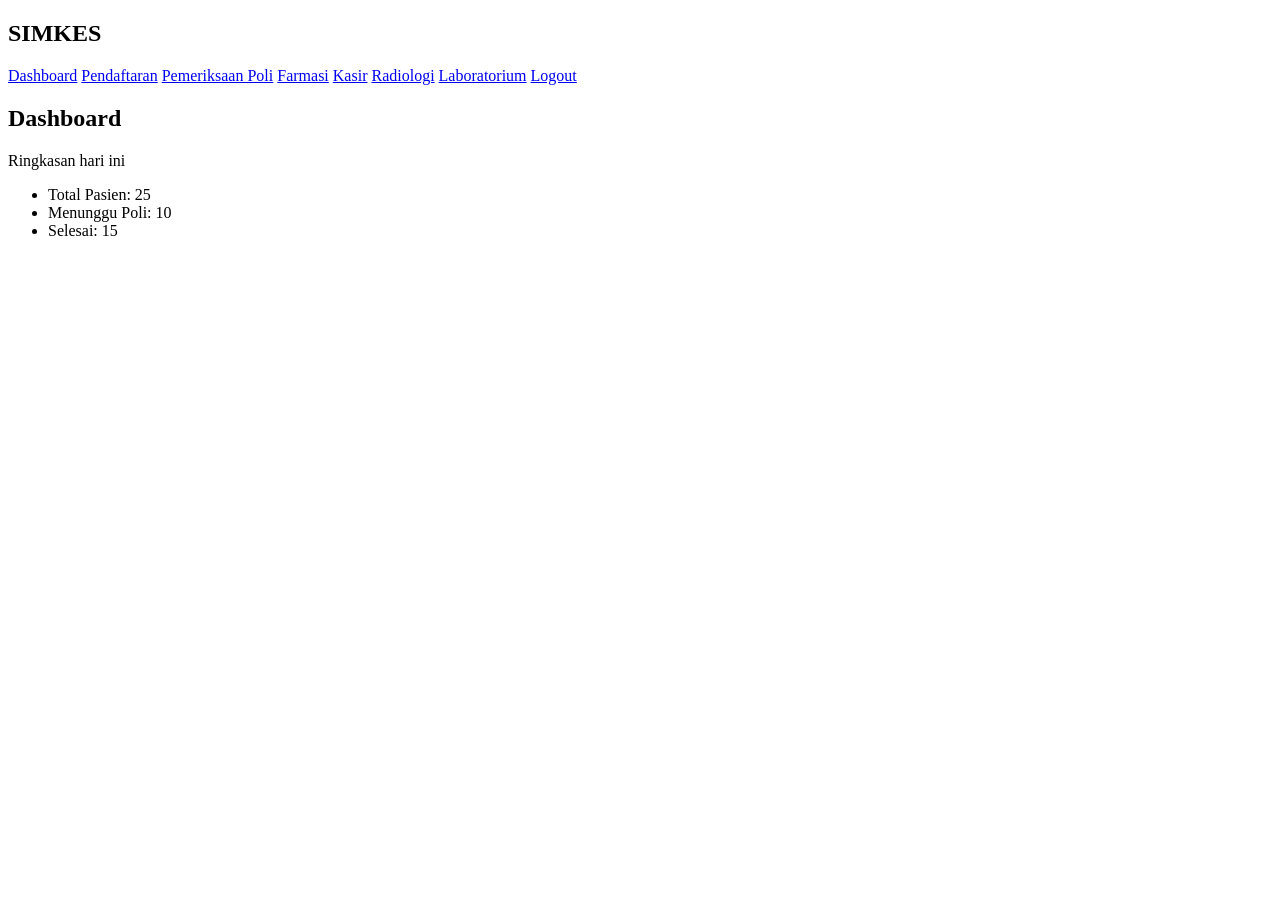
==== index.html @ f176f099 "Menambahkan menu radiologi dan laboratorium" ====
<!DOCTYPE html>
<html lang="id">

<head>
    <meta charset="UTF-8">
    <meta name="viewport" content="width=device-width, initial-scale=1.0">
    <title>SIMKES</title>
    <link rel="stylesheet" href="index.css" />
</head>

<body>
<div class="sidebar">
    <h2>SIMKES</h2>
    <a href="index.html">Dashboard</a>
    <a href="pendaftaran.html">Pendaftaran</a>
    <a href="poli.html">Pemeriksaan Poli</a>
    <a href="farmasi.html">Farmasi</a>
    <a href="kasir.html">Kasir</a>
    <a href="radiologi.html">Radiologi</a>
    <a href="laboratorium.html">Laboratorium</a>
    <a href="login.html">Logout</a>
</div>
    <div class="main">

        <div class="card">
            <h2>Dashboard</h2>
            <p>Ringkasan hari ini</p>
            <ul>
                <li>Total Pasien: 25</li>
                <li>Menunggu Poli: 10</li>
                <li>Selesai: 15</li>
            </ul>
        </div>

    </div>
</body>

</html>
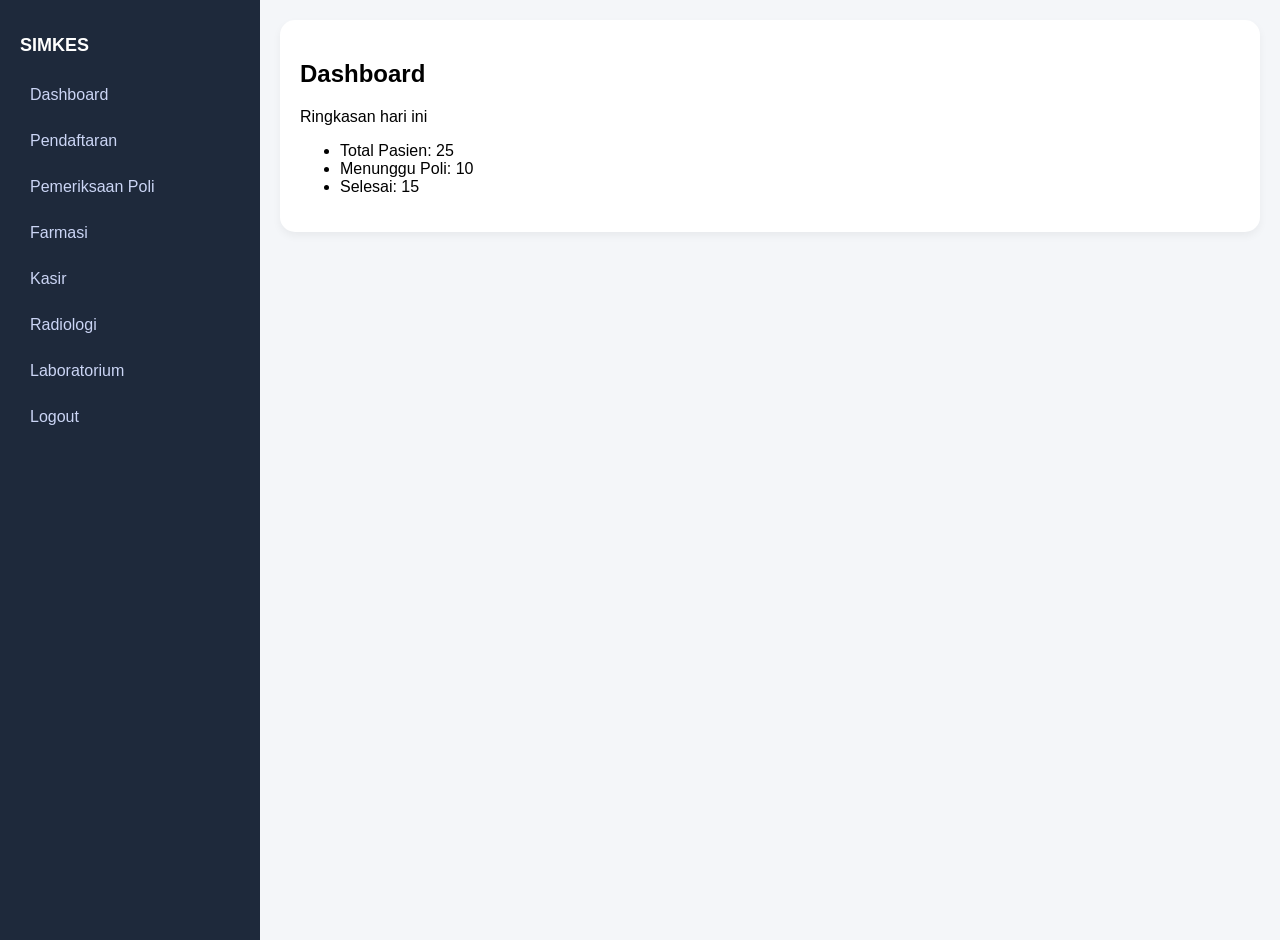
==== commit 26a4919f: "menambahkan fitur javascript pada halaman pendaftaran" ====
--- a/index.html
+++ b/index.html
@@ -26,10 +26,12 @@
             <h2>Dashboard</h2>
             <p>Ringkasan hari ini</p>
             <ul>
-                <li>Total Pasien: 25</li>
-                <li>Menunggu Poli: 10</li>
-                <li>Selesai: 15</li>
-            </ul>
+    <li id="totalPasien"></li>
+    <li id="menungguPoli"></li>
+    <li id="selesai"></li>
+</ul>
+
+<script src="script.js"></script>
         </div>
 
     </div>
--- a/index.css
+++ b/index.css
@@ -0,0 +1,110 @@
+body {
+    margin: 0;
+    font-family: Arial;
+    background: #f4f6f9;
+    display: flex;
+}
+
+.sidebar {
+    width: 220px;
+    background: #1e293b;
+    color: white;
+    padding: 20px;
+    height: 100vh;
+}
+
+.sidebar h2 {
+    font-size: 18px;
+    margin-bottom: 20px;
+}
+
+.sidebar a {
+    display: block;
+    color: #cbd5f5;
+    padding: 10px;
+    border-radius: 6px;
+    margin-bottom: 8px;
+    text-decoration: none;
+}
+
+.sidebar a:hover {
+    background: #334155;
+}
+
+.sidebar .active {
+    color: #FFF;
+    font-weight: bold;
+}
+
+.main {
+    flex: 1;
+    padding: 20px;
+}
+
+.card {
+    background: white;
+    padding: 20px;
+    border-radius: 15px;
+    margin-bottom: 20px;
+    box-shadow: 0 4px 8px rgba(0, 0, 0, 0.05);
+}
+
+table {
+    width: 100%;
+    border-collapse: collapse;
+}
+
+th,
+td {
+    padding: 12px;
+    border-bottom: 1px solid #eee;
+    text-align: left;
+}
+
+input,
+select,
+textarea {
+    width: 100%;
+    padding: 12px;
+    margin-top: 8px;
+    margin-bottom: 12px;
+    border: 1px solid #d1d5db;
+    border-radius: 8px;
+    font-size: 14px;
+    font-family: Arial;
+    box-sizing: border-box;
+}
+
+textarea {
+    height: 40px;
+    resize: none;
+}
+
+button {
+    padding: 10px 18px;
+    background: #2563eb;
+    color: white;
+    border: none;
+    border-radius: 8px;
+    cursor: pointer;
+    margin-top: 0;
+}
+
+button:hover {
+    background: #1d4ed8;
+}
+
+.badge {
+    padding: 5px 10px;
+    border-radius: 20px;
+    color: white;
+    font-size: 12px;
+}
+
+.wait {
+    background: orange;
+}
+
+.done {
+    background: green;
+}
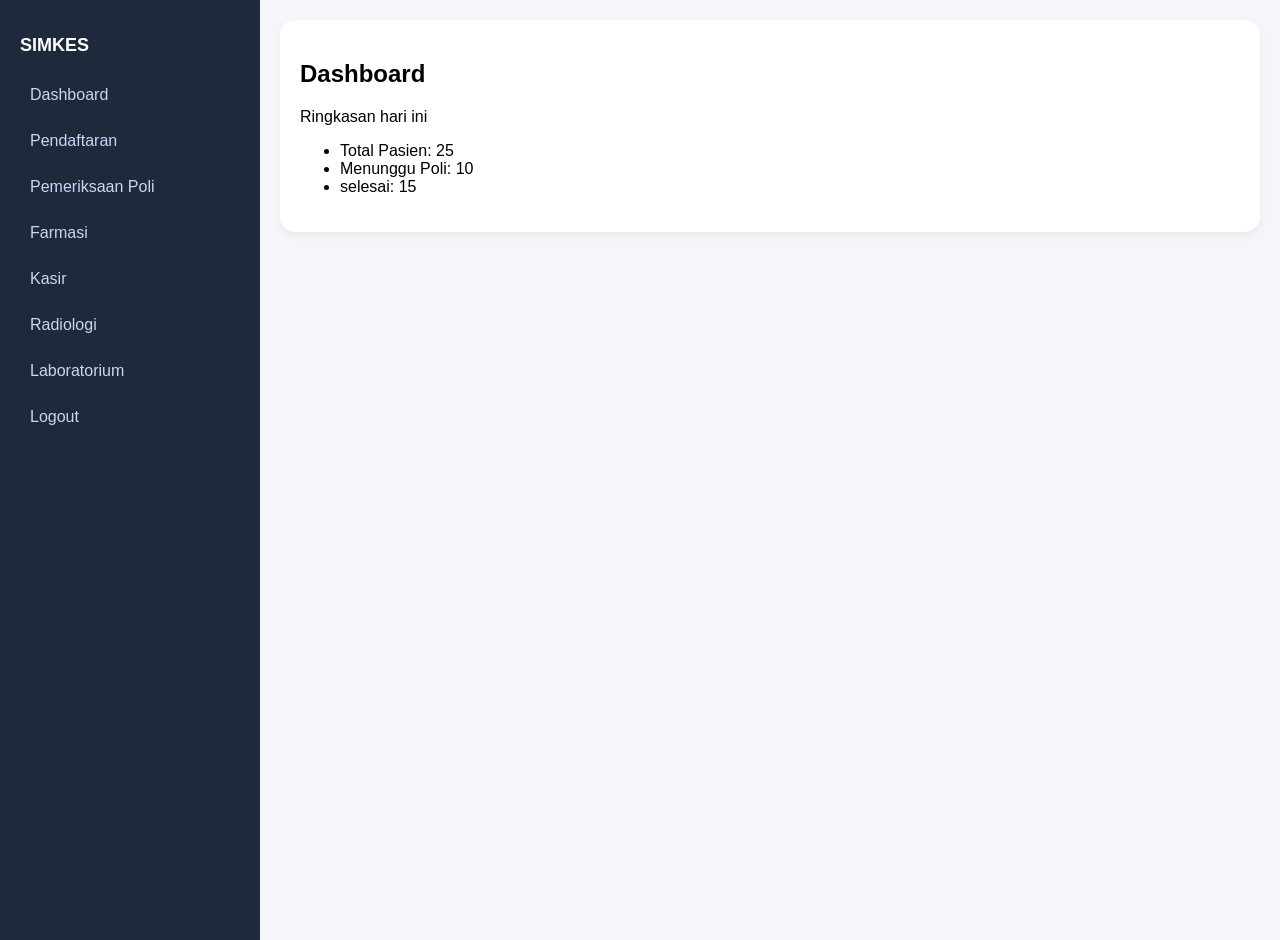
==== commit eef48bfd: "update project" ====
--- a/index.html
+++ b/index.html
@@ -26,12 +26,10 @@
             <h2>Dashboard</h2>
             <p>Ringkasan hari ini</p>
             <ul>
-    <li id="totalPasien"></li>
-    <li id="menungguPoli"></li>
-    <li id="selesai"></li>
-</ul>
-
-<script src="script.js"></script>
+                <li> Total Pasien: 25</li>
+                <li>Menunggu Poli: 10</li>
+                <li>selesai: 15</li>
+        </ul>
         </div>
 
     </div>
